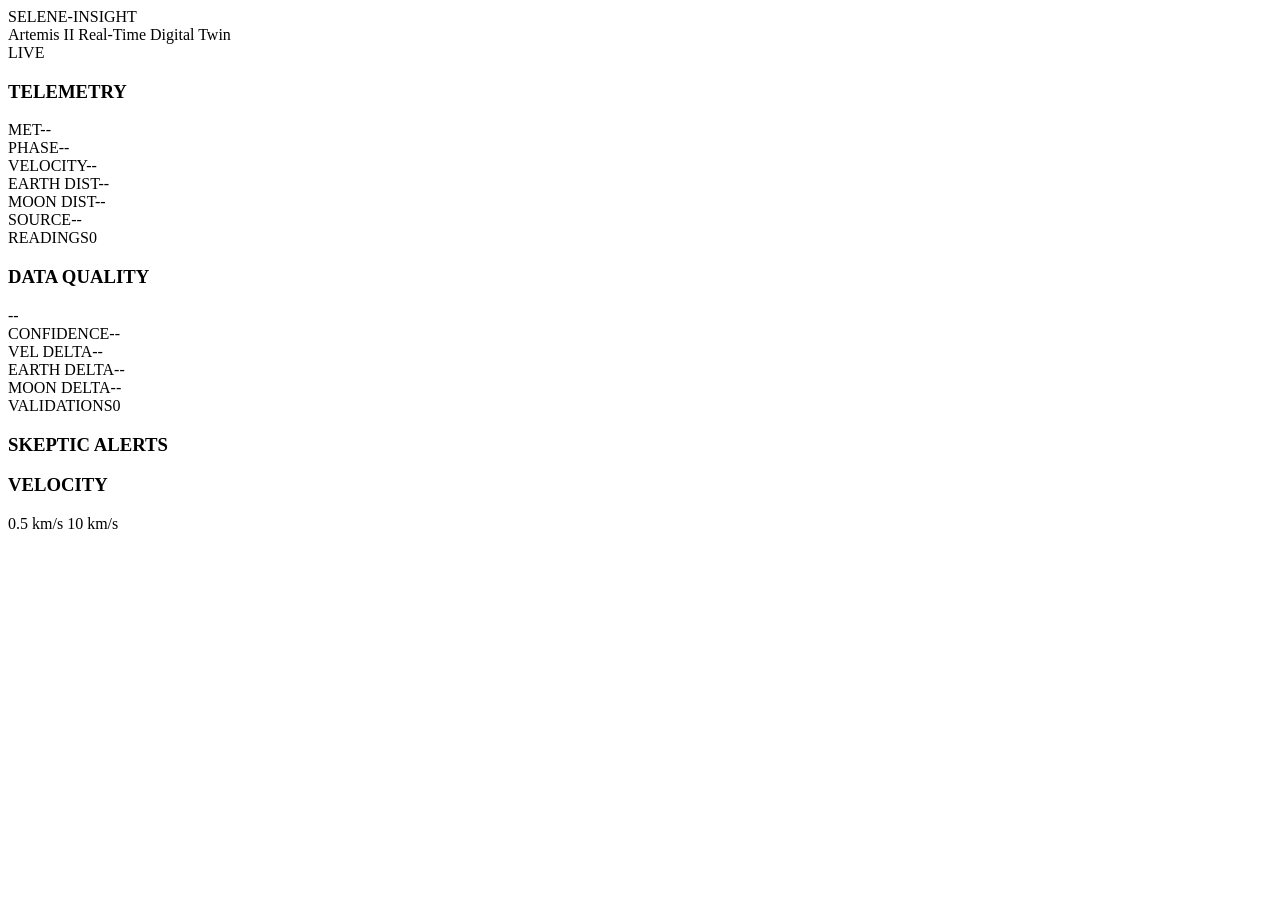
==== apps/web/index.html @ 4e9f6be3 "Add velocity color-coded trajectory - Each trajectory segment colored by speed:   blue (0.5 km/s) → " ====
<!DOCTYPE html>
<html lang="en">
  <head>
    <meta charset="UTF-8" />
    <meta name="viewport" content="width=device-width, initial-scale=1.0" />
    <title>Selene-Insight — Artemis II Digital Twin</title>
    <link rel="stylesheet" href="/src/style.css" />
  </head>
  <body>
    <!-- CesiumJS fills the entire viewport -->
    <div id="cesium-container"></div>

    <!-- Floating overlay panels -->
    <div id="header-bar">
      <div class="header-title">SELENE-INSIGHT</div>
      <div class="header-subtitle">Artemis II Real-Time Digital Twin</div>
      <div id="connection-status" class="status-live">LIVE</div>
    </div>

    <div id="telemetry-panel" class="panel">
      <h3>TELEMETRY</h3>
      <div class="row"><span class="label">MET</span><span id="t-met" class="value">--</span></div>
      <div class="row"><span class="label">PHASE</span><span id="t-phase" class="value">--</span></div>
      <div class="row"><span class="label">VELOCITY</span><span id="t-velocity" class="value">--</span></div>
      <div class="bar-container"><div id="vel-bar" class="bar bar-vel"></div></div>
      <div class="row"><span class="label">EARTH DIST</span><span id="t-earth" class="value">--</span></div>
      <div class="bar-container"><div id="dist-bar" class="bar bar-dist"></div></div>
      <div class="row"><span class="label">MOON DIST</span><span id="t-moon" class="value">--</span></div>
      <div class="row dim"><span class="label">SOURCE</span><span id="t-source" class="value">--</span></div>
      <div class="row dim"><span class="label">READINGS</span><span id="t-count" class="value">0</span></div>
    </div>

    <div id="validation-panel" class="panel">
      <h3>DATA QUALITY</h3>
      <div id="v-grade" class="grade-badge">--</div>
      <div class="row"><span class="label">CONFIDENCE</span><span id="v-confidence" class="value">--</span></div>
      <div class="row"><span class="label">VEL DELTA</span><span id="v-vel" class="value">--</span></div>
      <div class="row"><span class="label">EARTH DELTA</span><span id="v-earth" class="value">--</span></div>
      <div class="row"><span class="label">MOON DELTA</span><span id="v-moon" class="value">--</span></div>
      <div class="row dim"><span class="label">VALIDATIONS</span><span id="v-count" class="value">0</span></div>
    </div>

    <div id="alert-panel" class="panel">
      <h3>SKEPTIC ALERTS</h3>
      <div id="alert-list"></div>
    </div>

    <div id="legend-panel" class="panel">
      <h3>VELOCITY</h3>
      <div class="legend-bar"></div>
      <div class="legend-labels">
        <span>0.5 km/s</span>
        <span>10 km/s</span>
      </div>
    </div>

    <script type="module" src="/src/main.js"></script>
  </body>
</html>
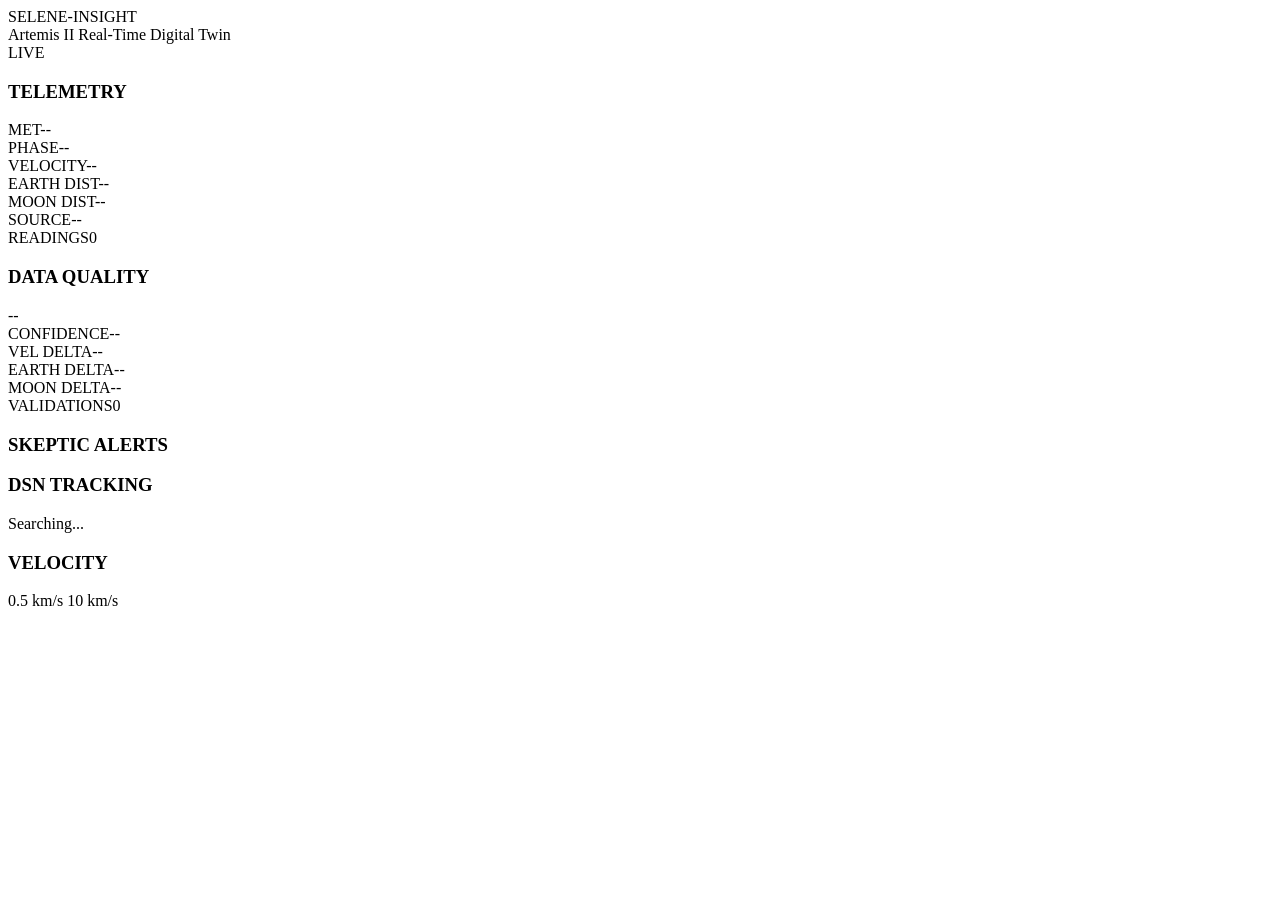
==== commit 6ab84c9e: "Integrate DSN Now: real-time Deep Space Network tracking - dsn_worker.py: polls eyes.nasa.gov/dsn/da" ====
--- a/apps/web/index.html
+++ b/apps/web/index.html
@@ -45,6 +45,11 @@
       <div id="alert-list"></div>
     </div>
 
+    <div id="dsn-panel" class="panel">
+      <h3>DSN TRACKING</h3>
+      <div id="dsn-content"><span class="dim">Searching...</span></div>
+    </div>
+
     <div id="legend-panel" class="panel">
       <h3>VELOCITY</h3>
       <div class="legend-bar"></div>
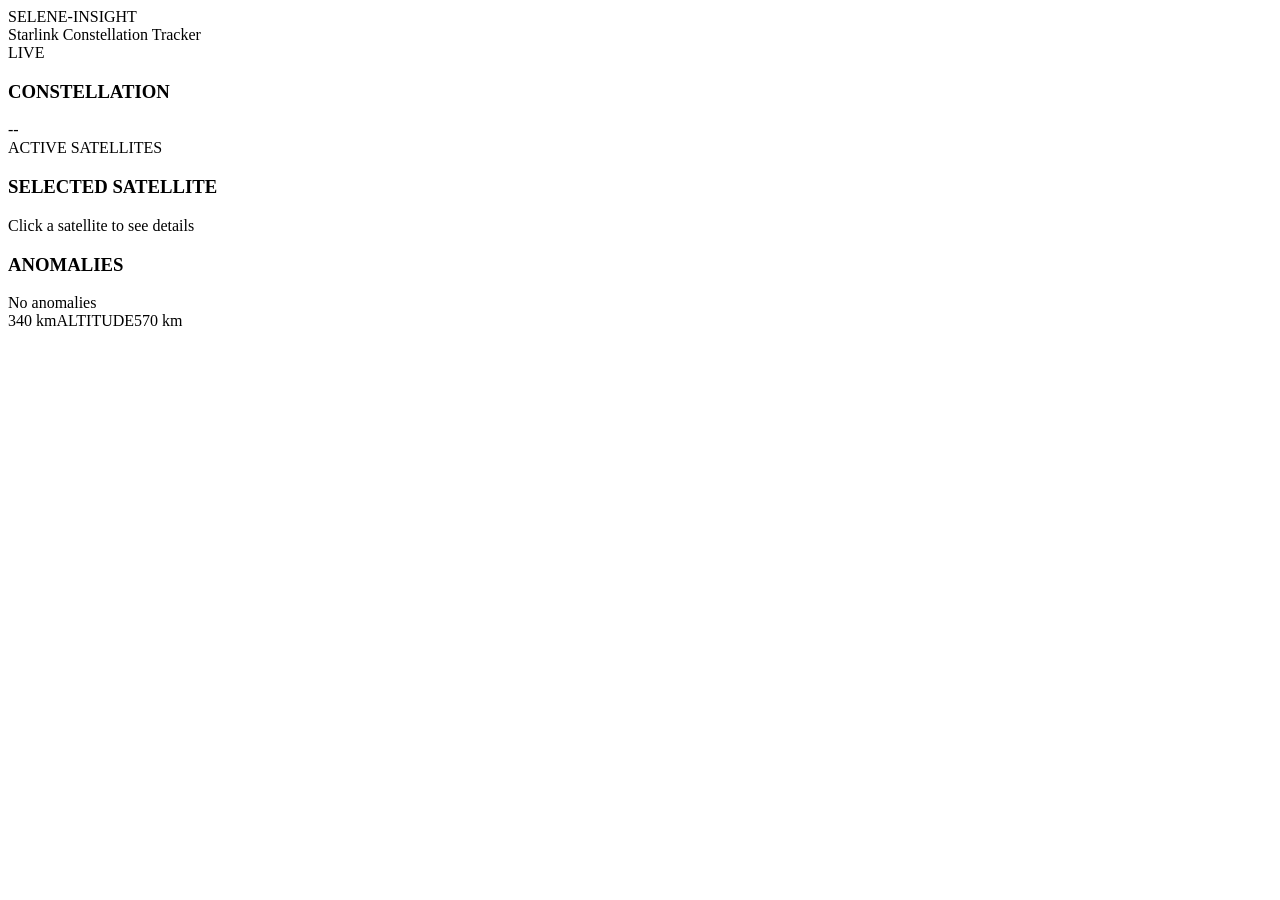
==== commit ea4e4767: "Pivot to Starlink constellation tracker (v0.2.0) Complete architecture pivot from Artemis II mission" ====
--- a/apps/web/index.html
+++ b/apps/web/index.html
@@ -3,59 +3,41 @@
   <head>
     <meta charset="UTF-8" />
     <meta name="viewport" content="width=device-width, initial-scale=1.0" />
-    <title>Selene-Insight — Artemis II Digital Twin</title>
+    <title>Selene-Insight — Starlink Constellation Tracker</title>
     <link rel="stylesheet" href="/src/style.css" />
   </head>
   <body>
-    <!-- CesiumJS fills the entire viewport -->
     <div id="cesium-container"></div>
 
-    <!-- Floating overlay panels -->
-    <div id="header-bar">
-      <div class="header-title">SELENE-INSIGHT</div>
-      <div class="header-subtitle">Artemis II Real-Time Digital Twin</div>
-      <div id="connection-status" class="status-live">LIVE</div>
-    </div>
+    <div id="sidebar">
+      <div class="sidebar-header">
+        <div class="logo">SELENE-INSIGHT</div>
+        <div class="logo-sub">Starlink Constellation Tracker</div>
+        <div id="connection-status" class="status-live">LIVE</div>
+      </div>
 
-    <div id="telemetry-panel" class="panel">
-      <h3>TELEMETRY</h3>
-      <div class="row"><span class="label">MET</span><span id="t-met" class="value">--</span></div>
-      <div class="row"><span class="label">PHASE</span><span id="t-phase" class="value">--</span></div>
-      <div class="row"><span class="label">VELOCITY</span><span id="t-velocity" class="value">--</span></div>
-      <div class="bar-container"><div id="vel-bar" class="bar bar-vel"></div></div>
-      <div class="row"><span class="label">EARTH DIST</span><span id="t-earth" class="value">--</span></div>
-      <div class="bar-container"><div id="dist-bar" class="bar bar-dist"></div></div>
-      <div class="row"><span class="label">MOON DIST</span><span id="t-moon" class="value">--</span></div>
-      <div class="row dim"><span class="label">SOURCE</span><span id="t-source" class="value">--</span></div>
-      <div class="row dim"><span class="label">READINGS</span><span id="t-count" class="value">0</span></div>
-    </div>
+      <div class="section">
+        <h3>CONSTELLATION</h3>
+        <div class="big-value" id="sat-count">--</div>
+        <div class="row"><span class="label">ACTIVE SATELLITES</span></div>
+        <div id="shell-list"></div>
+      </div>
 
-    <div id="validation-panel" class="panel">
-      <h3>DATA QUALITY</h3>
-      <div id="v-grade" class="grade-badge">--</div>
-      <div class="row"><span class="label">CONFIDENCE</span><span id="v-confidence" class="value">--</span></div>
-      <div class="row"><span class="label">VEL DELTA</span><span id="v-vel" class="value">--</span></div>
-      <div class="row"><span class="label">EARTH DELTA</span><span id="v-earth" class="value">--</span></div>
-      <div class="row"><span class="label">MOON DELTA</span><span id="v-moon" class="value">--</span></div>
-      <div class="row dim"><span class="label">VALIDATIONS</span><span id="v-count" class="value">0</span></div>
-    </div>
+      <div class="section">
+        <h3>SELECTED SATELLITE</h3>
+        <div id="sat-detail">
+          <span class="dim">Click a satellite to see details</span>
+        </div>
+      </div>
 
-    <div id="alert-panel" class="panel">
-      <h3>SKEPTIC ALERTS</h3>
-      <div id="alert-list"></div>
-    </div>
+      <div class="section">
+        <h3 class="h-orange">ANOMALIES</h3>
+        <div id="anomaly-list"><span class="dim">No anomalies</span></div>
+      </div>
 
-    <div id="dsn-panel" class="panel">
-      <h3>DSN TRACKING</h3>
-      <div id="dsn-content"><span class="dim">Searching...</span></div>
-    </div>
-
-    <div id="legend-panel" class="panel">
-      <h3>VELOCITY</h3>
-      <div class="legend-bar"></div>
-      <div class="legend-labels">
-        <span>0.5 km/s</span>
-        <span>10 km/s</span>
+      <div class="section">
+        <div class="legend-bar"></div>
+        <div class="legend-labels"><span>340 km</span><span>ALTITUDE</span><span>570 km</span></div>
       </div>
     </div>
 
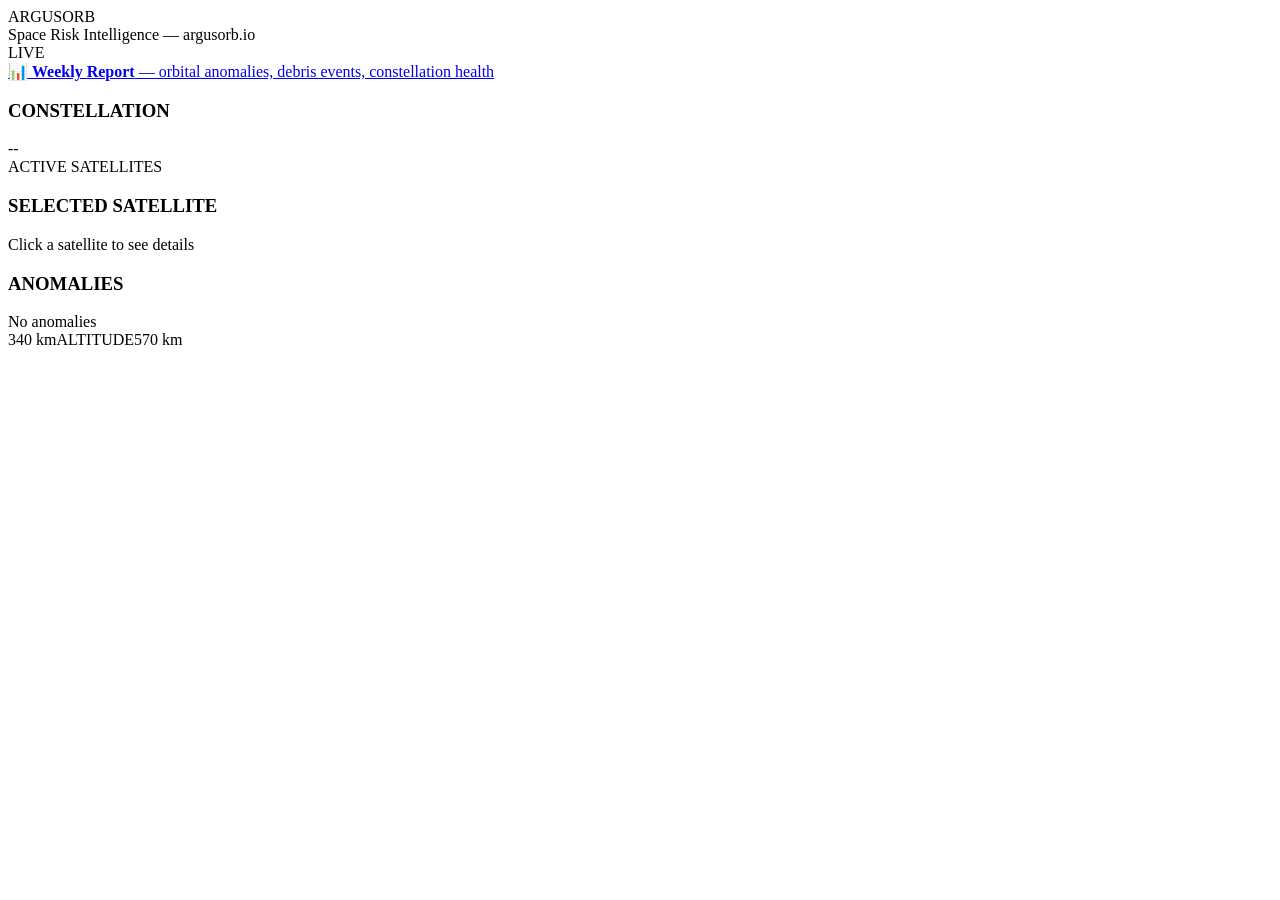
==== commit 7c737c12: "Add weekly report banner to website sidebar - Prominent link to Substack (https://substack.com/@lela" ====
--- a/apps/web/index.html
+++ b/apps/web/index.html
@@ -3,7 +3,7 @@
   <head>
     <meta charset="UTF-8" />
     <meta name="viewport" content="width=device-width, initial-scale=1.0" />
-    <title>Selene-Insight — Starlink Constellation Tracker</title>
+    <title>ArgusOrb — Starlink Constellation Tracker — argusorb.io</title>
     <link rel="stylesheet" href="/src/style.css" />
   </head>
   <body>
@@ -11,9 +11,15 @@
 
     <div id="sidebar">
       <div class="sidebar-header">
-        <div class="logo">SELENE-INSIGHT</div>
-        <div class="logo-sub">Starlink Constellation Tracker</div>
+        <div class="logo">ARGUSORB</div>
+        <div class="logo-sub">Space Risk Intelligence — argusorb.io</div>
         <div id="connection-status" class="status-live">LIVE</div>
+      </div>
+
+      <div class="section report-banner">
+        <a href="https://substack.com/@lelandfy" target="_blank" rel="noopener">
+          📊 <strong>Weekly Report</strong> — orbital anomalies, debris events, constellation health
+        </a>
       </div>
 
       <div class="section">
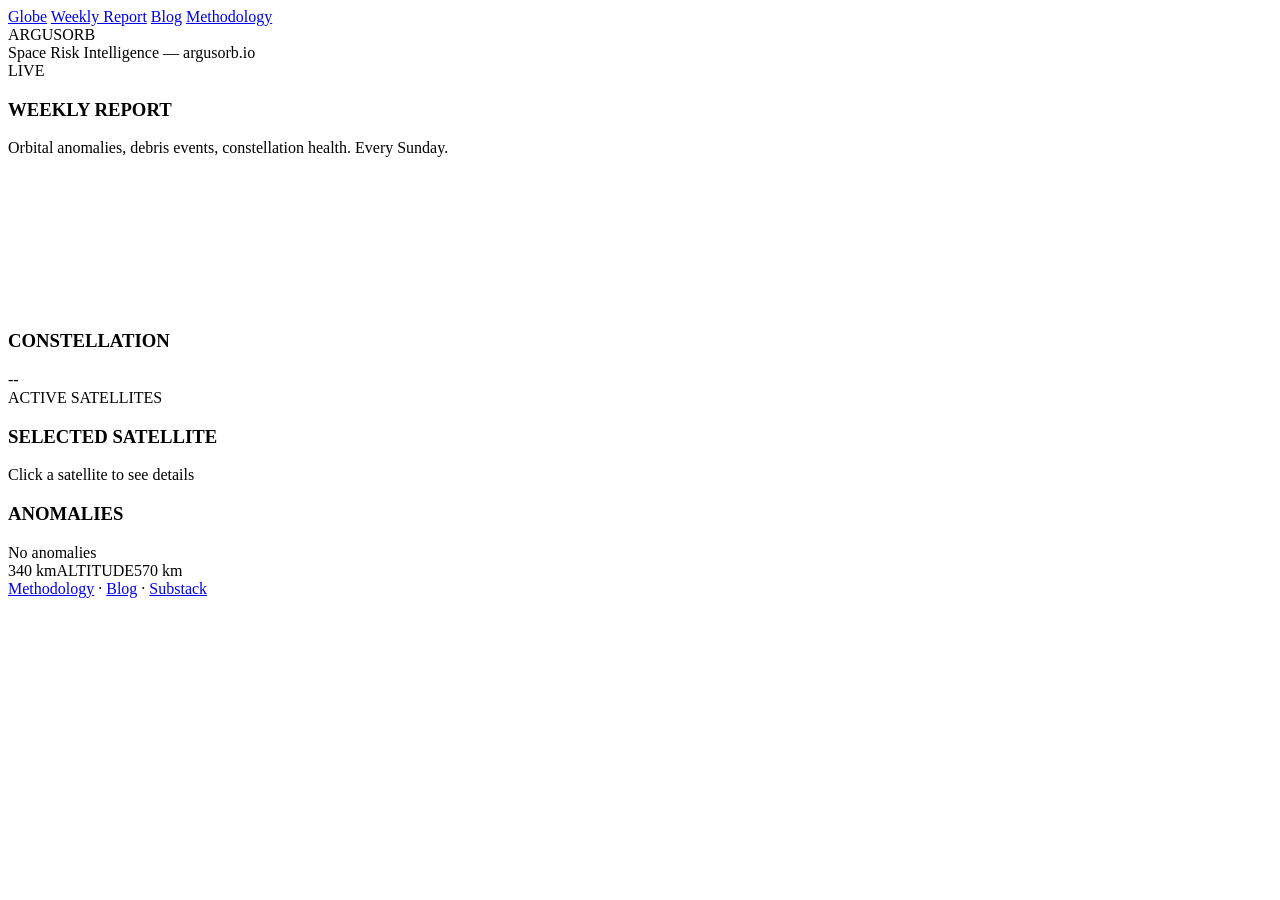
==== commit 92d46768: "web: meta tags, top nav, Substack subscribe iframe, methodology page Four small-but-high-ROI changes" ====
--- a/apps/web/index.html
+++ b/apps/web/index.html
@@ -3,11 +3,44 @@
   <head>
     <meta charset="UTF-8" />
     <meta name="viewport" content="width=device-width, initial-scale=1.0" />
-    <title>ArgusOrb — Starlink Constellation Tracker — argusorb.io</title>
+    <title>ArgusOrb — Starlink Constellation Tracker</title>
+    <meta
+      name="description"
+      content="Real-time tracking of 10,000+ Starlink satellites from public TLEs. Weekly auditable report on orbital anomalies, debris events, and constellation health."
+    />
+
+    <!-- Open Graph / Twitter -->
+    <meta property="og:type" content="website" />
+    <meta property="og:site_name" content="ArgusOrb" />
+    <meta property="og:title" content="ArgusOrb — Starlink Risk Intelligence" />
+    <meta
+      property="og:description"
+      content="10,000+ Starlinks tracked live from public TLEs. Weekly auditable report. No radar, no proprietary feeds."
+    />
+    <meta property="og:url" content="https://argusorb.io/" />
+    <meta property="og:image" content="https://argusorb.io/og-image.png" />
+    <meta property="og:image:width" content="1200" />
+    <meta property="og:image:height" content="630" />
+    <meta name="twitter:card" content="summary_large_image" />
+    <meta name="twitter:title" content="ArgusOrb" />
+    <meta
+      name="twitter:description"
+      content="Public-data Starlink anomaly tracking. Weekly report. Auditable math, no radar."
+    />
+    <meta name="twitter:image" content="https://argusorb.io/og-image.png" />
+
     <link rel="stylesheet" href="/src/style.css" />
   </head>
   <body>
     <div id="cesium-container"></div>
+
+    <!-- Top-right floating nav -->
+    <nav id="topnav">
+      <a href="/">Globe</a>
+      <a href="https://argusorb.substack.com/" target="_blank" rel="noopener">Weekly Report</a>
+      <a href="/blog/">Blog</a>
+      <a href="/methodology.html">Methodology</a>
+    </nav>
 
     <div id="sidebar">
       <div class="sidebar-header">
@@ -16,10 +49,19 @@
         <div id="connection-status" class="status-live">LIVE</div>
       </div>
 
-      <div class="section report-banner">
-        <a href="https://substack.com/@lelandfy" target="_blank" rel="noopener">
-          📊 <strong>Weekly Report</strong> — orbital anomalies, debris events, constellation health
-        </a>
+      <!-- Substack subscribe form (iframe embed) -->
+      <div class="section subscribe-section">
+        <h3>WEEKLY REPORT</h3>
+        <div class="subscribe-blurb">
+          Orbital anomalies, debris events, constellation health. Every Sunday.
+        </div>
+        <iframe
+          class="substack-embed"
+          src="https://argusorb.substack.com/embed"
+          frameborder="0"
+          scrolling="no"
+          title="Subscribe to ArgusOrb Weekly"
+        ></iframe>
       </div>
 
       <div class="section">
@@ -45,6 +87,12 @@
         <div class="legend-bar"></div>
         <div class="legend-labels"><span>340 km</span><span>ALTITUDE</span><span>570 km</span></div>
       </div>
+
+      <div class="section footer-section">
+        <a href="/methodology.html">Methodology</a> ·
+        <a href="/blog/">Blog</a> ·
+        <a href="https://argusorb.substack.com/" target="_blank" rel="noopener">Substack</a>
+      </div>
     </div>
 
     <script type="module" src="/src/main.js"></script>
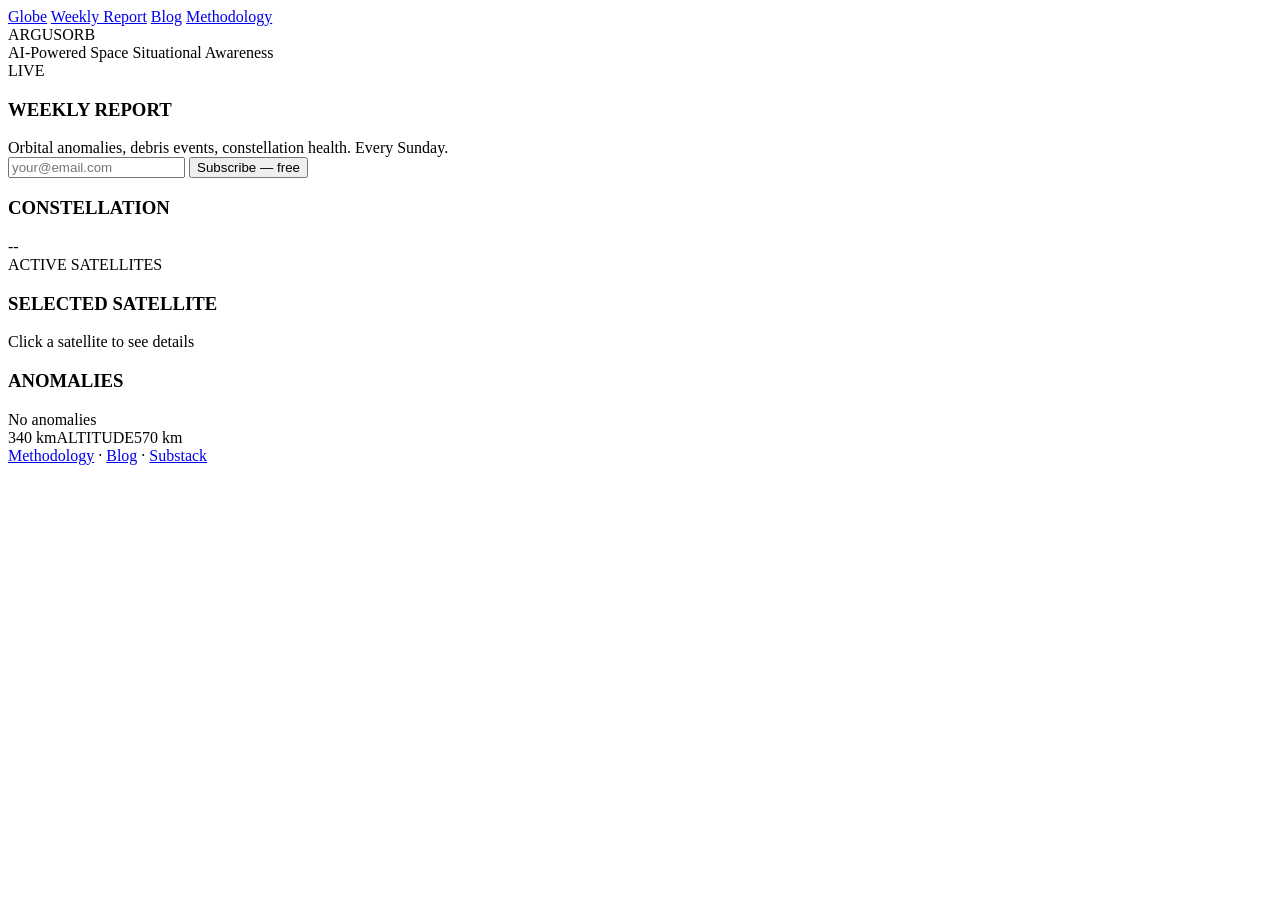
==== commit 41cc9d54: "Remove detection pipeline section from sidebar Pipeline stats don't belong on the public visualizati" ====
--- a/apps/web/index.html
+++ b/apps/web/index.html
@@ -3,10 +3,10 @@
   <head>
     <meta charset="UTF-8" />
     <meta name="viewport" content="width=device-width, initial-scale=1.0" />
-    <title>ArgusOrb — Starlink Constellation Tracker</title>
+    <title>ArgusOrb — Space Situational Awareness Platform</title>
     <meta
       name="description"
-      content="Real-time tracking of 10,000+ Starlink satellites from public TLEs. Weekly auditable report on orbital anomalies, debris events, and constellation health."
+      content="AI-powered orbital anomaly detection for 10,000+ satellites. Multi-classifier ensemble (rule-based, IMM-UKF, neural network) trained on 232M TLE records. Weekly constellation health intelligence."
     />
 
     <!-- Open Graph / Twitter -->
@@ -45,23 +45,38 @@
     <div id="sidebar">
       <div class="sidebar-header">
         <div class="logo">ARGUSORB</div>
-        <div class="logo-sub">Space Risk Intelligence — argusorb.io</div>
+        <div class="logo-sub">AI-Powered Space Situational Awareness</div>
         <div id="connection-status" class="status-live">LIVE</div>
       </div>
 
-      <!-- Substack subscribe form (iframe embed) -->
+      <!-- Subscribe CTA — posts directly to Substack's free-tier endpoint,
+           bypassing the pledge page. Response opens in a new tab. -->
       <div class="section subscribe-section">
         <h3>WEEKLY REPORT</h3>
         <div class="subscribe-blurb">
           Orbital anomalies, debris events, constellation health. Every Sunday.
         </div>
-        <iframe
-          class="substack-embed"
-          src="https://argusorb.substack.com/embed"
-          frameborder="0"
-          scrolling="no"
-          title="Subscribe to ArgusOrb Weekly"
-        ></iframe>
+        <form
+          class="subscribe-form"
+          action="https://argusorb.substack.com/api/v1/free?nojs=true"
+          method="post"
+          target="_blank"
+        >
+          <input type="hidden" name="source" value="embed" />
+          <input type="hidden" name="first_url" value="https://argusorb.io/" />
+          <input type="hidden" name="first_referrer" value="" />
+          <input type="hidden" name="current_url" value="https://argusorb.io/" />
+          <input type="hidden" name="current_referrer" value="" />
+          <input
+            class="subscribe-email"
+            type="email"
+            name="email"
+            required
+            placeholder="your@email.com"
+            autocomplete="email"
+          />
+          <button class="subscribe-btn" type="submit">Subscribe — free</button>
+        </form>
       </div>
 
       <div class="section">
@@ -70,6 +85,7 @@
         <div class="row"><span class="label">ACTIVE SATELLITES</span></div>
         <div id="shell-list"></div>
       </div>
+
 
       <div class="section">
         <h3>SELECTED SATELLITE</h3>
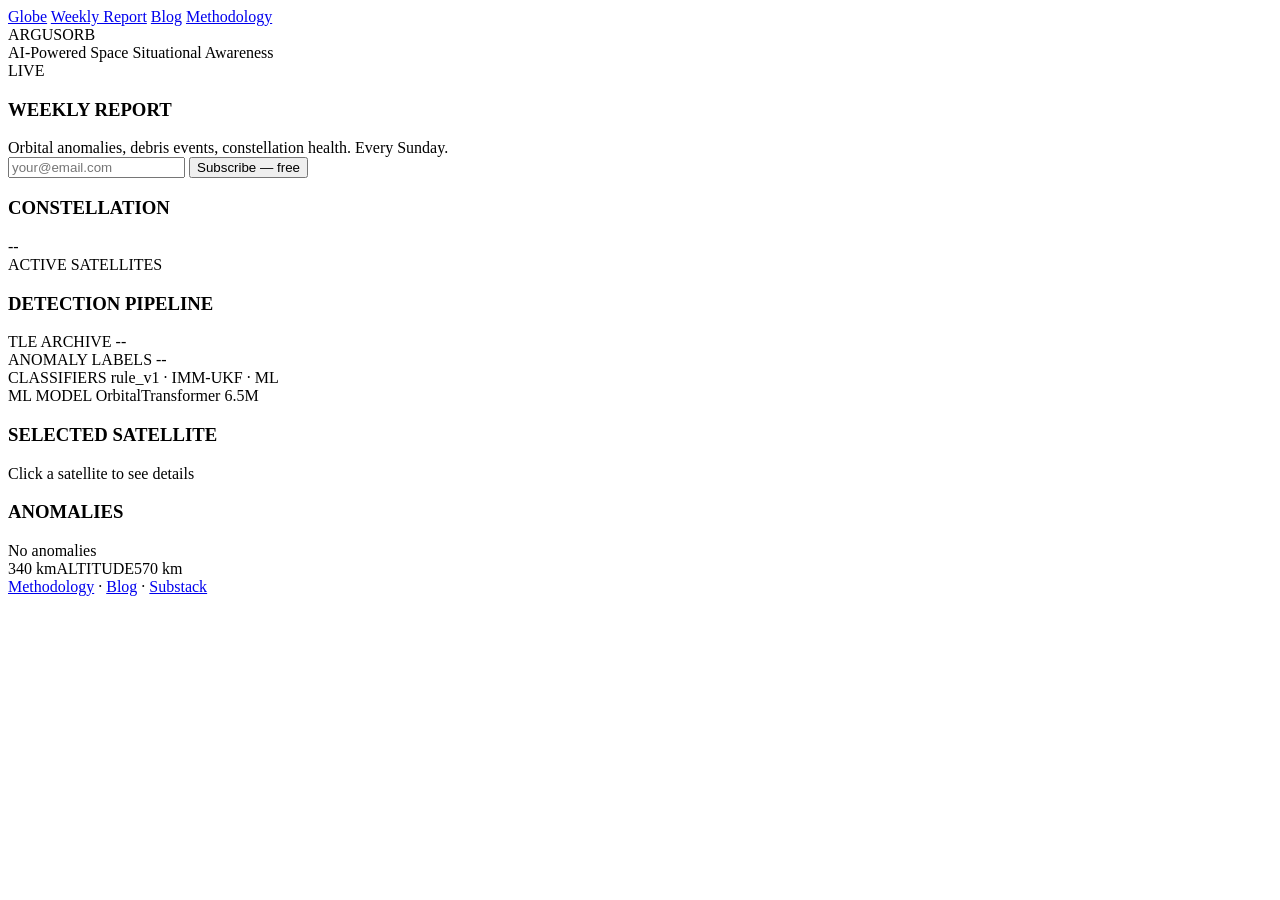
==== commit 9b46660c: "Re-add detection pipeline section (without training data/features) Keep: TLE archive count, anomaly " ====
--- a/apps/web/index.html
+++ b/apps/web/index.html
@@ -88,6 +88,28 @@
 
 
       <div class="section">
+        <h3>DETECTION PIPELINE</h3>
+        <div id="pipeline-stats">
+          <div class="stat-row">
+            <span class="stat-label">TLE ARCHIVE</span>
+            <span class="stat-value" id="tle-count">--</span>
+          </div>
+          <div class="stat-row">
+            <span class="stat-label">ANOMALY LABELS</span>
+            <span class="stat-value" id="anomaly-count">--</span>
+          </div>
+          <div class="stat-row">
+            <span class="stat-label">CLASSIFIERS</span>
+            <span class="stat-value classifier-list">rule_v1 · IMM-UKF · ML</span>
+          </div>
+          <div class="stat-row">
+            <span class="stat-label">ML MODEL</span>
+            <span class="stat-value">OrbitalTransformer 6.5M</span>
+          </div>
+        </div>
+      </div>
+
+      <div class="section">
         <h3>SELECTED SATELLITE</h3>
         <div id="sat-detail">
           <span class="dim">Click a satellite to see details</span>
